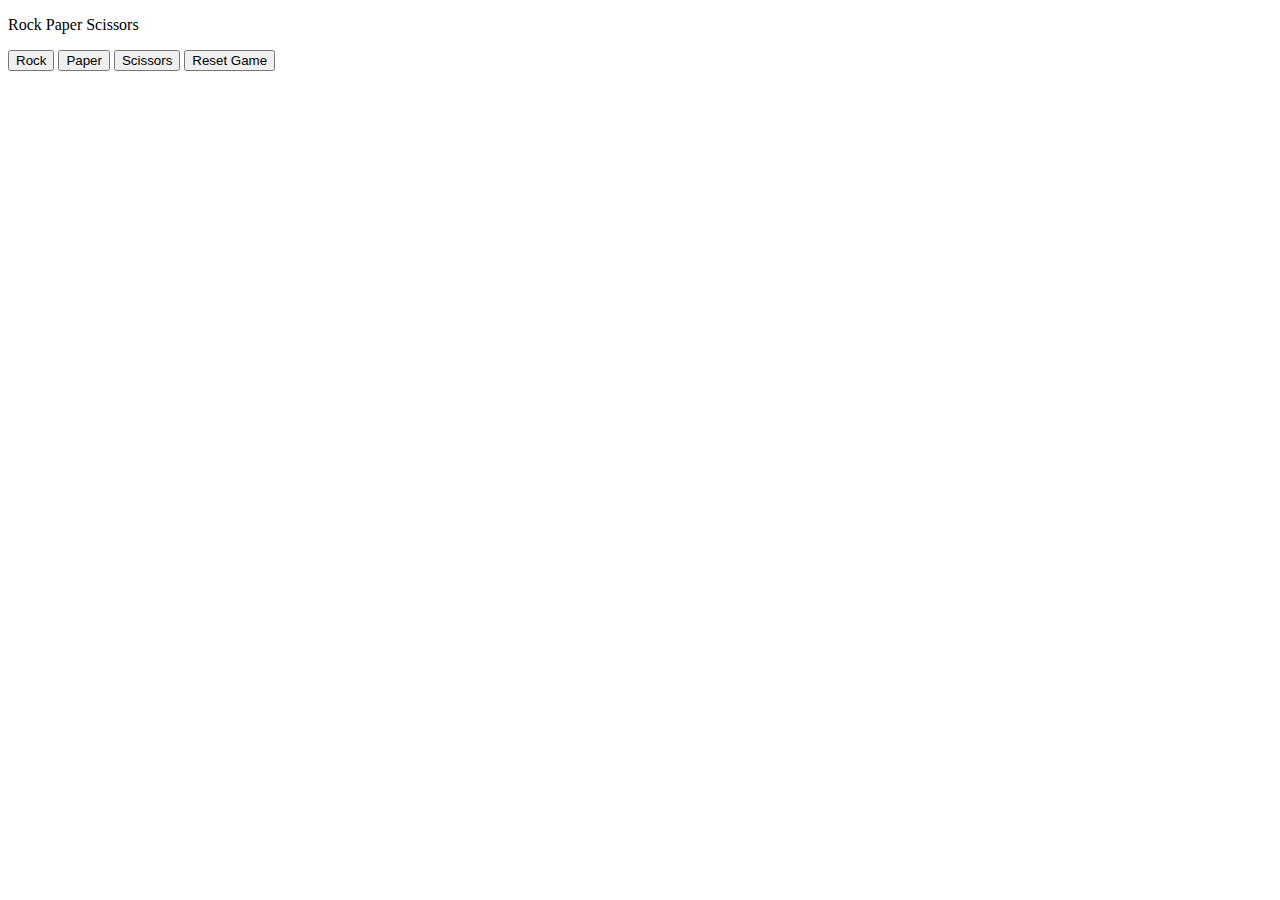
==== index.html @ b47e4540 "Changed name to index" ====
<!DOCTYPE html>
<html lang="en">
  <head>
    <meta charset="UTF-8" />
    <meta name="viewport" content="width=device-width, initial-scale=1.0" />
    <title>Document</title>
  </head>
  <body>
    <p>Rock Paper Scissors</p>
    <button
      onclick="

         let computerMove;
         let randomNumber = Math.random();
         if (randomNumber >= 0 && randomNumber < 1 / 3) {
        computerMove = 'Rock'; }

        else if (randomNumber >= 1 / 3 && randomNumber < 2 / 3) {
        computerMove = 'Paper';
      } else if (randomNumber >= 2 / 3 && randomNumber <= 1) {
        computerMove = 'Scissors';
      }
    

      if (computerMove === 'Rock') {
        alert(`Tie computer Move was : ${computerMove}`);
      }
      else if (computerMove === 'Paper') {
        alert(`loose computer Move was : ${computerMove}`);
      }
      else if (computerMove === 'Scissors') {
        alert(`win computer Move was : ${computerMove}`);
      }  
      "
    >
      Rock
    </button>
    <button
      onclick="

         let computerMove;
         let randomNumber = Math.random();
    
         if (randomNumber >= 0 && randomNumber < 1 / 3) {
        computerMove = 'Rock'; }

        else if (randomNumber >= 1 / 3 && randomNumber < 2 / 3) {
        computerMove = 'Paper';
      } else if (randomNumber >= 2 / 3 && randomNumber <= 1) {
        computerMove = 'Scissors';
      }
    
    if (computerMove === 'Rock') {
      alert(`Win computer Move was : ${computerMove}`);
    }
    else if (computerMove === 'Paper') {
      alert(`Tie computer Move was : ${computerMove}`);
    }
    else if (computerMove === 'Scissors') {
      alert(`Loose computer Move was : ${computerMove}`);
    }  
    "
    >
      Paper
    </button>
    <button
      onclick="

let computerMove;
         let randomNumber = Math.random();
         if (randomNumber >= 0 && randomNumber < 1 / 3) {
        computerMove = 'Rock'; }

        else if (randomNumber >= 1 / 3 && randomNumber < 2 / 3) {
        computerMove = 'Paper';
      } else if (randomNumber >= 2 / 3 && randomNumber <= 1) {
        computerMove = 'Scissors';
      }
    

      if (computerMove === 'Rock') {
        alert(`Loose computer Move was : ${computerMove}`);
      }
      else if (computerMove === 'Paper') {
        alert(`Win computer Move was : ${computerMove}`);
      }
      else if (computerMove === 'Scissors') {
        alert(`Tie computer Move was : ${computerMove}`);
      }  
      "
    >
      Scissors
    </button>
    <button>Reset Game</button>
    <script></script>
  </body>
</html>
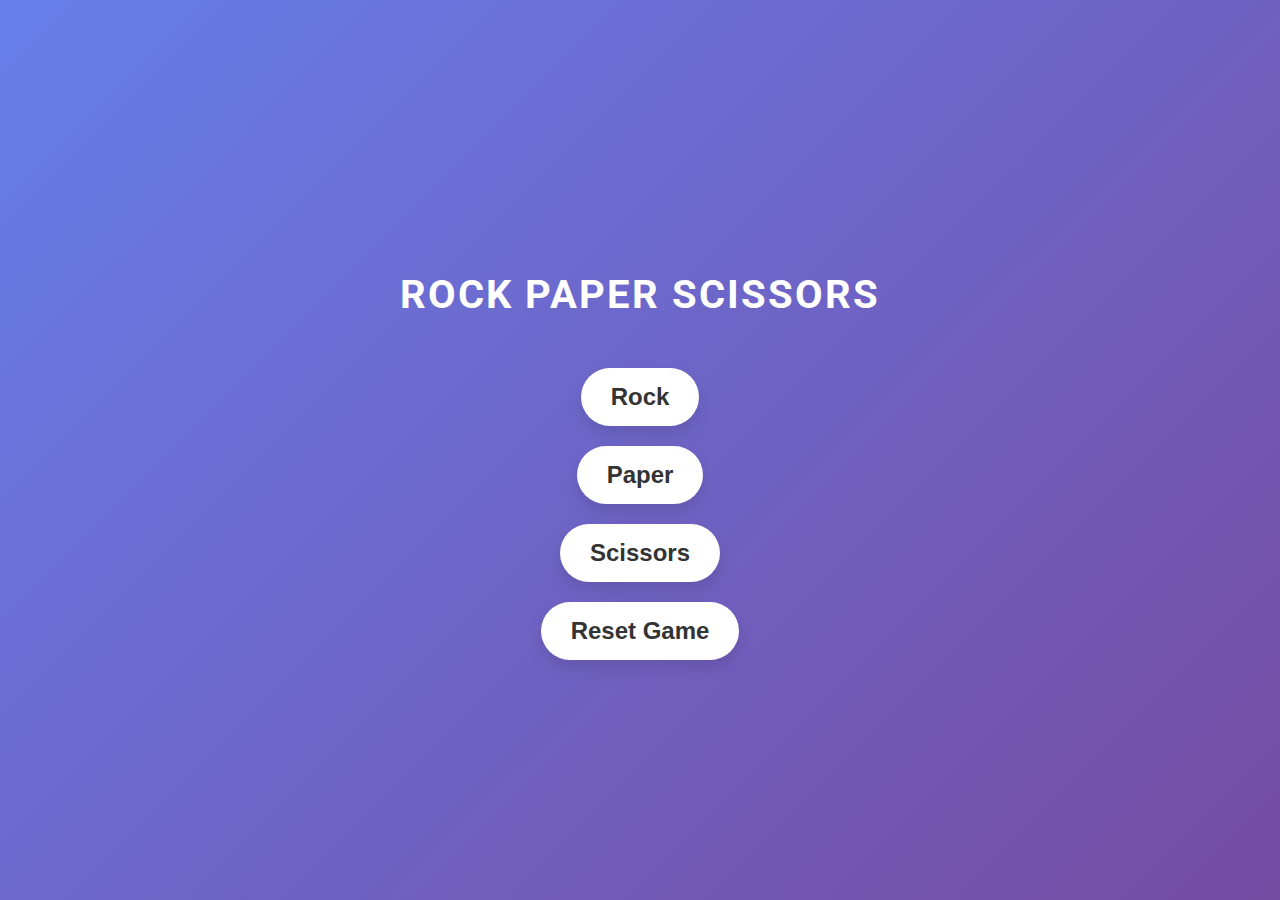
==== commit 79f69525: "All set" ====
--- a/index.html
+++ b/index.html
@@ -3,95 +3,15 @@
   <head>
     <meta charset="UTF-8" />
     <meta name="viewport" content="width=device-width, initial-scale=1.0" />
-    <title>Document</title>
+    <title>Rock Paper Scissors Game</title>
+    <script src="script.js"></script>
+    <link rel="stylesheet" href="style.css" />
   </head>
   <body>
     <p>Rock Paper Scissors</p>
-    <button
-      onclick="
-
-         let computerMove;
-         let randomNumber = Math.random();
-         if (randomNumber >= 0 && randomNumber < 1 / 3) {
-        computerMove = 'Rock'; }
-
-        else if (randomNumber >= 1 / 3 && randomNumber < 2 / 3) {
-        computerMove = 'Paper';
-      } else if (randomNumber >= 2 / 3 && randomNumber <= 1) {
-        computerMove = 'Scissors';
-      }
-    
-
-      if (computerMove === 'Rock') {
-        alert(`Tie computer Move was : ${computerMove}`);
-      }
-      else if (computerMove === 'Paper') {
-        alert(`loose computer Move was : ${computerMove}`);
-      }
-      else if (computerMove === 'Scissors') {
-        alert(`win computer Move was : ${computerMove}`);
-      }  
-      "
-    >
-      Rock
-    </button>
-    <button
-      onclick="
-
-         let computerMove;
-         let randomNumber = Math.random();
-    
-         if (randomNumber >= 0 && randomNumber < 1 / 3) {
-        computerMove = 'Rock'; }
-
-        else if (randomNumber >= 1 / 3 && randomNumber < 2 / 3) {
-        computerMove = 'Paper';
-      } else if (randomNumber >= 2 / 3 && randomNumber <= 1) {
-        computerMove = 'Scissors';
-      }
-    
-    if (computerMove === 'Rock') {
-      alert(`Win computer Move was : ${computerMove}`);
-    }
-    else if (computerMove === 'Paper') {
-      alert(`Tie computer Move was : ${computerMove}`);
-    }
-    else if (computerMove === 'Scissors') {
-      alert(`Loose computer Move was : ${computerMove}`);
-    }  
-    "
-    >
-      Paper
-    </button>
-    <button
-      onclick="
-
-let computerMove;
-         let randomNumber = Math.random();
-         if (randomNumber >= 0 && randomNumber < 1 / 3) {
-        computerMove = 'Rock'; }
-
-        else if (randomNumber >= 1 / 3 && randomNumber < 2 / 3) {
-        computerMove = 'Paper';
-      } else if (randomNumber >= 2 / 3 && randomNumber <= 1) {
-        computerMove = 'Scissors';
-      }
-    
-
-      if (computerMove === 'Rock') {
-        alert(`Loose computer Move was : ${computerMove}`);
-      }
-      else if (computerMove === 'Paper') {
-        alert(`Win computer Move was : ${computerMove}`);
-      }
-      else if (computerMove === 'Scissors') {
-        alert(`Tie computer Move was : ${computerMove}`);
-      }  
-      "
-    >
-      Scissors
-    </button>
-    <button>Reset Game</button>
-    <script></script>
+    <button onclick="playGame('Rock')">Rock</button>
+    <button onclick="playGame('Paper')">Paper</button>
+    <button onclick="playGame('Scissor')">Scissors</button>
+    <button onclick="resetScore()">Reset Game</button>
   </body>
 </html>
--- a/style.css
+++ b/style.css
@@ -0,0 +1,99 @@
+@import url('https://fonts.googleapis.com/css2?family=Roboto:wght@400;700&display=swap');
+@import url('https://cdnjs.cloudflare.com/ajax/libs/font-awesome/5.15.3/css/all.min.css');
+
+body {
+    display: flex;
+    flex-direction: column;
+    justify-content: center;
+    align-items: center;
+    height: 100vh;
+    margin: 0;
+    font-family: 'Roboto', sans-serif;
+    background: linear-gradient(135deg, #667eea, #764ba2);
+    color: #fff;
+}
+
+p {
+    font-size: 2.5em;
+    margin-bottom: 40px;
+    font-weight: 700;
+    text-transform: uppercase;
+    letter-spacing: 2px;
+}
+
+button {
+    padding: 15px 30px;
+    margin: 10px;
+    font-size: 1.5em;
+    font-weight: 700;
+    border: none;
+    background-color: #fff;
+    color: #333;
+    cursor: pointer;
+    border-radius: 50px;
+    box-shadow: 0 8px 15px rgba(0, 0, 0, 0.1);
+    transition: all 0.3s ease;
+    position: relative;
+    overflow: hidden;
+}
+
+button::before {
+    content: '';
+    position: absolute;
+    top: 50%;
+    left: 50%;
+    width: 300%;
+    height: 300%;
+    background: rgba(255, 255, 255, 0.2);
+    transition: all 0.5s ease;
+    border-radius: 50%;
+    transform: translate(-50%, -50%) scale(0);
+}
+
+button:hover::before {
+    transform: translate(-50%, -50%) scale(1);
+}
+
+button:hover {
+    background-color: #ff6b6b;
+    color: #fff;
+    box-shadow: 0 15px 20px rgba(255, 107, 107, 0.4);
+    transform: translateY(-7px);
+}
+
+button:active {
+    transform: translateY(-1px);
+}
+
+button i {
+    margin-right: 10px;
+}
+
+.result {
+    margin-top: 40px;
+    font-size: 1.8em;
+    font-weight: 700;
+    color: #fce38a;
+    transition: opacity 0.5s, transform 0.5s;
+    opacity: 0;
+    transform: scale(0.8);
+}
+
+.result.show {
+    opacity: 1;
+    transform: scale(1);
+}
+
+@keyframes shake {
+    0% { transform: translateX(0); }
+    25% { transform: translateX(-5px); }
+    50% { transform: translateX(5px); }
+    75% { transform: translateX(-5px); }
+    100% { transform: translateX(0); }
+}
+
+button:hover .fa-hand-rock, 
+button:hover .fa-hand-paper, 
+button:hover .fa-hand-scissors {
+    animation: shake 0.7s ease-in-out;
+}
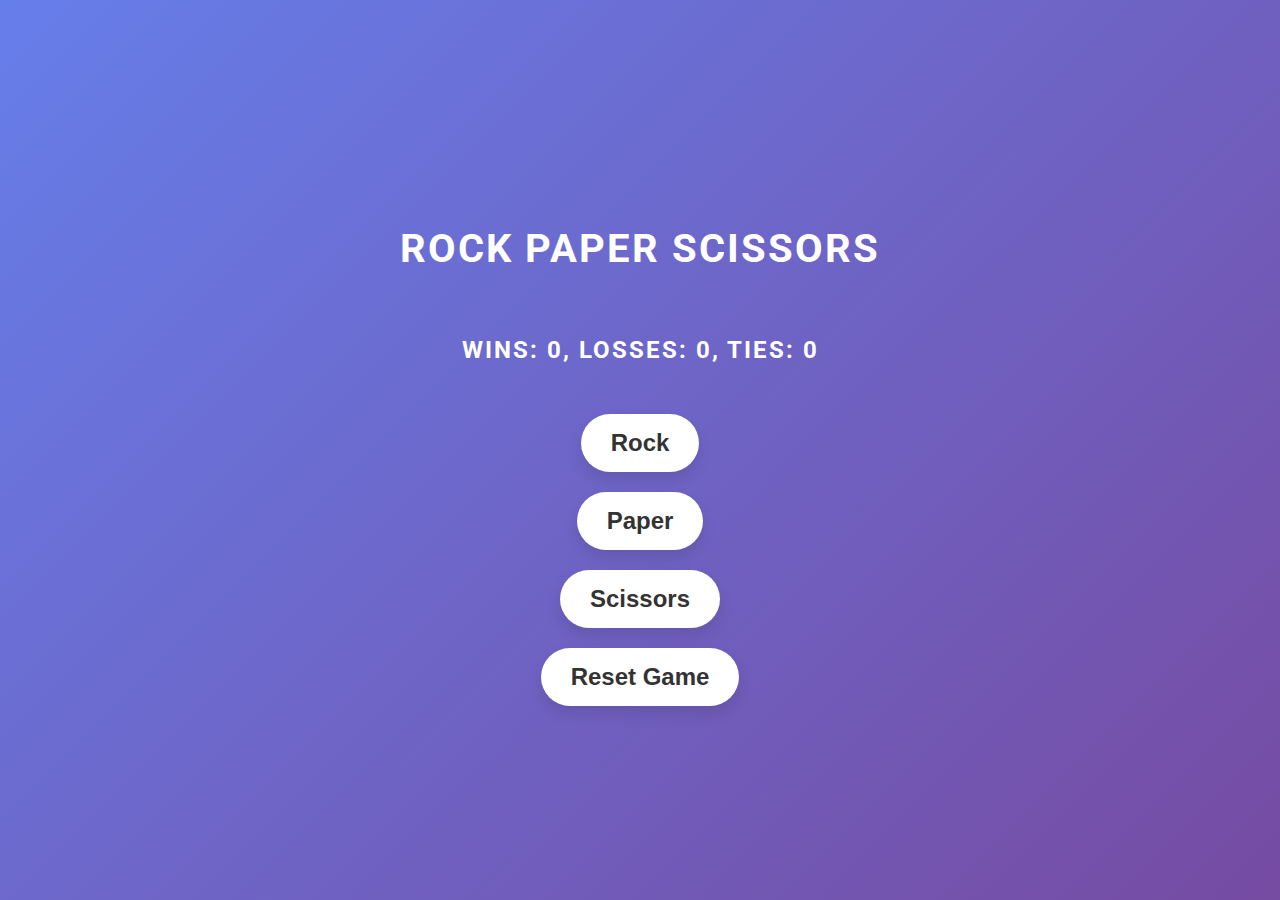
==== commit 925db774: "final" ====
--- a/index.html
+++ b/index.html
@@ -9,9 +9,10 @@
   </head>
   <body>
     <p>Rock Paper Scissors</p>
+    <p class="js-score"></p>
     <button onclick="playGame('Rock')">Rock</button>
     <button onclick="playGame('Paper')">Paper</button>
-    <button onclick="playGame('Scissor')">Scissors</button>
+    <button onclick="playGame('Scissors')">Scissors</button>
     <button onclick="resetScore()">Reset Game</button>
   </body>
 </html>
--- a/style.css
+++ b/style.css
@@ -1,99 +1,113 @@
-@import url('https://fonts.googleapis.com/css2?family=Roboto:wght@400;700&display=swap');
-@import url('https://cdnjs.cloudflare.com/ajax/libs/font-awesome/5.15.3/css/all.min.css');
+@import url("https://fonts.googleapis.com/css2?family=Roboto:wght@400;700&display=swap");
+@import url("https://cdnjs.cloudflare.com/ajax/libs/font-awesome/5.15.3/css/all.min.css");
 
 body {
-    display: flex;
-    flex-direction: column;
-    justify-content: center;
-    align-items: center;
-    height: 100vh;
-    margin: 0;
-    font-family: 'Roboto', sans-serif;
-    background: linear-gradient(135deg, #667eea, #764ba2);
-    color: #fff;
+  display: flex;
+  flex-direction: column;
+  justify-content: center;
+  align-items: center;
+  height: 100vh;
+  margin: 0;
+  font-family: "Roboto", sans-serif;
+  background: linear-gradient(135deg, #667eea, #764ba2);
+  color: #fff;
 }
 
 p {
-    font-size: 2.5em;
-    margin-bottom: 40px;
-    font-weight: 700;
-    text-transform: uppercase;
-    letter-spacing: 2px;
+  font-size: 2.5em;
+  margin-bottom: 40px;
+  font-weight: 700;
+  text-transform: uppercase;
+  letter-spacing: 2px;
+}
+
+.js-score {
+  font-size: 1.5em;
 }
 
 button {
-    padding: 15px 30px;
-    margin: 10px;
-    font-size: 1.5em;
-    font-weight: 700;
-    border: none;
-    background-color: #fff;
-    color: #333;
-    cursor: pointer;
-    border-radius: 50px;
-    box-shadow: 0 8px 15px rgba(0, 0, 0, 0.1);
-    transition: all 0.3s ease;
-    position: relative;
-    overflow: hidden;
+  padding: 15px 30px;
+  margin: 10px;
+  font-size: 1.5em;
+  font-weight: 700;
+  border: none;
+  background-color: #fff;
+  color: #333;
+  cursor: pointer;
+  border-radius: 50px;
+  box-shadow: 0 8px 15px rgba(0, 0, 0, 0.1);
+  transition: all 0.3s ease;
+  position: relative;
+  overflow: hidden;
 }
 
 button::before {
-    content: '';
-    position: absolute;
-    top: 50%;
-    left: 50%;
-    width: 300%;
-    height: 300%;
-    background: rgba(255, 255, 255, 0.2);
-    transition: all 0.5s ease;
-    border-radius: 50%;
-    transform: translate(-50%, -50%) scale(0);
+  content: "";
+  position: absolute;
+  top: 50%;
+  left: 50%;
+  width: 300%;
+  height: 300%;
+  background: rgba(255, 255, 255, 0.2);
+  transition: all 0.5s ease;
+  border-radius: 50%;
+  transform: translate(-50%, -50%) scale(0);
 }
 
 button:hover::before {
-    transform: translate(-50%, -50%) scale(1);
+  transform: translate(-50%, -50%) scale(1);
 }
 
 button:hover {
-    background-color: #ff6b6b;
-    color: #fff;
-    box-shadow: 0 15px 20px rgba(255, 107, 107, 0.4);
-    transform: translateY(-7px);
+  background-color: #ff6b6b;
+  color: #fff;
+  box-shadow: 0 15px 20px rgba(255, 107, 107, 0.4);
+  transform: translateY(-7px);
 }
 
 button:active {
-    transform: translateY(-1px);
+  transform: translateY(-1px);
 }
 
 button i {
-    margin-right: 10px;
+  margin-right: 10px;
 }
 
 .result {
-    margin-top: 40px;
-    font-size: 1.8em;
-    font-weight: 700;
-    color: #fce38a;
-    transition: opacity 0.5s, transform 0.5s;
-    opacity: 0;
-    transform: scale(0.8);
+  margin-top: 40px;
+  font-size: 1.8em;
+  font-weight: 700;
+  color: #fce38a;
+  transition: opacity 0.5s, transform 0.5s;
+  opacity: 0;
+  transform: scale(0.8);
 }
 
 .result.show {
-    opacity: 1;
-    transform: scale(1);
+  opacity: 1;
+  transform: scale(1);
 }
 
 @keyframes shake {
-    0% { transform: translateX(0); }
-    25% { transform: translateX(-5px); }
-    50% { transform: translateX(5px); }
-    75% { transform: translateX(-5px); }
-    100% { transform: translateX(0); }
+  0% {
+    transform: translateX(0);
+  }
+  25% {
+    transform: translateX(-5px);
+  }
+  50% {
+    transform: translateX(5px);
+  }
+  75% {
+    transform: translateX(-5px);
+  }
+  100% {
+    transform: translateX(0);
+  }
 }
 
-button:hover .fa-hand-rock, 
-button:hover .fa-hand-paper, 
+button:hover .fa-hand-rock,
+button:hover .fa-hand-paper,
 button:hover .fa-hand-scissors {
-    animation: shake 0.7s ease-in-out;
+  animation: shake 0.7s ease-in-out;
 }
